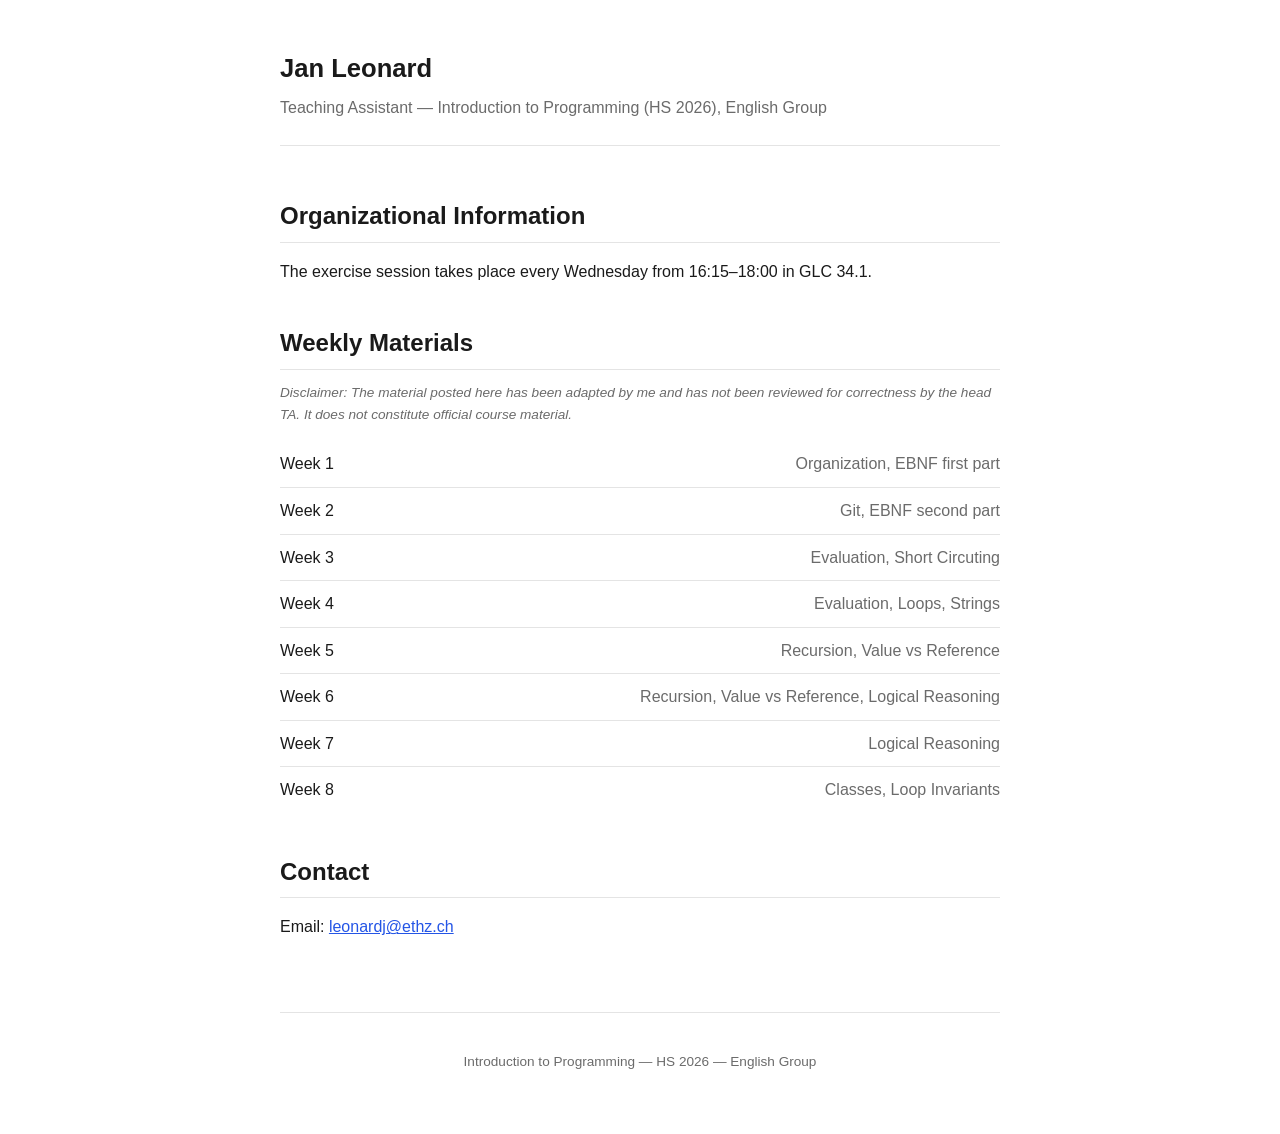
==== index.html @ 423efd96 "Update index.html" ====
<!doctype html>
<html lang="en">
<head>
<meta charset="UTF-8">
<meta name="viewport" content="width=device-width, initial-scale=1">
<title>Eprog TA — HS 2026</title>
<link rel="stylesheet" href="style.css">
</head>
<body>

<header>
  <h1>Jan Leonard</h1>
  <p class="subtitle">Teaching Assistant — Introduction to Programming (HS 2026), English Group</p>
</header>

<main>
  <section id="organisation">
    <h2>Organizational Information</h2>
    <p>The exercise session takes place every Wednesday from 16:15–18:00 in GLC 34.1.</p>
  </section>
  
  <section>
  <h2>Weekly Materials</h2>
  <p class="disclaimer">Disclaimer: The material posted here has been adapted by me and has not been reviewed for correctness by the head TA. It does not constitute official course material.</p>
  <ul class="week-list">
    <li><a href="weeks/week-01.html"><span>Week 1</span><span class="week-topic">Organization, EBNF first part</span></a></li>
    <li><a href="weeks/week-02.html"><span>Week 2</span><span class="week-topic">Git, EBNF second part</span></a></li>
    <li><a href="weeks/week-03.html"><span>Week 3</span><span class="week-topic">Evaluation, Short Circuting</span></a></li>
    <li><a href="weeks/week-04.html"><span>Week 4</span><span class="week-topic">Evaluation, Loops, Strings</span></a></li>
    <li><a href="weeks/week-05.html"><span>Week 5</span><span class="week-topic">Recursion, Value vs Reference</span></a></li>
    <li><a href="weeks/week-06.html"><span>Week 6</span><span class="week-topic">Recursion, Value vs Reference, Logical Reasoning</span></a></li>
    <li><a href="weeks/week-07.html"><span>Week 7</span><span class="week-topic">Logical Reasoning</span></a></li>
    <li><a href="weeks/week-08.html"><span>Week 8</span><span class="week-topic">Classes, Loop Invariants</span></a></li>
  </ul>
</section>

  <section id="contact">
    <h2>Contact</h2>
    <p>Email: <a href="mailto:leonardj@ethz.ch">leonardj@ethz.ch</a></p>
  </section>

</main>

<footer>
  <p>Introduction to Programming — HS 2026 — English Group</p>
</footer>

</body>
</html>
---- style.css ----
/* Minimal styling for the Eprog TA site */

:root {
  --text: #1a1a1a;
  --muted: #6b6b6b;
  --bg: #ffffff;
  --line: #e4e4e4;
  --accent: #2455e6;
  --max-width: 720px;
}

* {
  box-sizing: border-box;
}

html {
  height: 100%;
}

body {
  margin: 0;
  padding: 0 20px;
  font-family: -apple-system, BlinkMacSystemFont, "Segoe UI", Helvetica, Arial, sans-serif;
  color: var(--text);
  background: var(--bg);
  line-height: 1.6;
  min-height: 100vh;
  display: flex;
  flex-direction: column;
}

header, main, footer {
  max-width: var(--max-width);
  margin: 0 auto;
  width: 100%;
}

header {
  padding: 48px 0 24px;
  border-bottom: 1px solid var(--line);
}

header h1 {
  margin: 0 0 6px;
  font-size: 1.6rem;
}

.subtitle {
  margin: 0;
  color: var(--muted);
  font-size: 1rem;
}

.disclaimer {
  font-size: 0.85rem;
  color: var(--muted);
  font-style: italic;
  margin: 0 0 16px;
}

main {
  padding: 32px 0;
  flex: 1;
}

section {
  margin-bottom: 40px;
}

h2 {
  font-size: 1.5rem;
  margin-bottom: 12px;
  border-bottom: 1px solid var(--line);
  padding-bottom: 6px;
}

ul {
  list-style: none;
  padding: 0;
  margin: 0;
}

.week-list li {
  padding: 10px 0;
  border-bottom: 1px solid var(--line);
}

.week-list li:last-child {
  border-bottom: none;
}

.week-list a {
  display: flex;
  justify-content: space-between;
  text-decoration: none;
  color: var(--text);
  font-weight: 500;
}

.week-list a:hover {
  color: var(--accent);
}

.week-topic {
  color: var(--muted);
  font-weight: 400;
}

a {
  color: var(--accent);
}

a.back {
  display: inline-block;
  margin-bottom: 16px;
  font-size: 0.9rem;
  text-decoration: none;
}

footer {
  padding: 24px 0 48px;
  color: var(--muted);
  font-size: 0.85rem;
  border-top: 1px solid var(--line);
  text-align: center;
}

.placeholder {
  color: var(--muted);
  font-style: italic;
}

@media (max-width: 480px) {
  header {
    padding-top: 32px;
  }
}
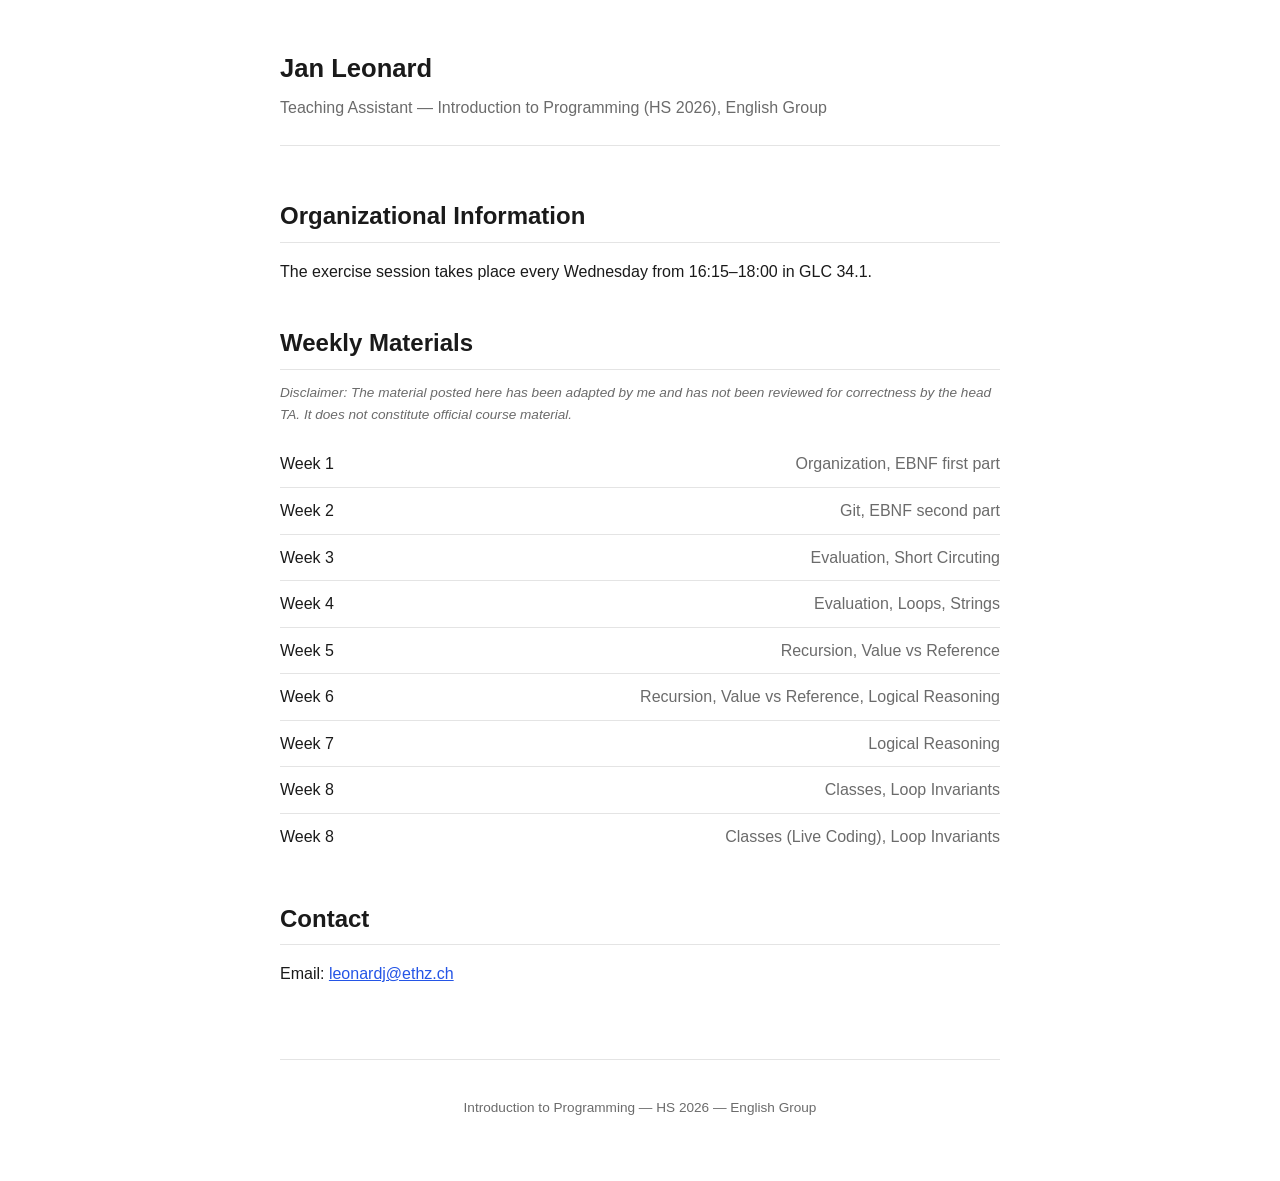
==== commit e28cdf0b: "Update index.html" ====
--- a/index.html
+++ b/index.html
@@ -31,6 +31,7 @@
     <li><a href="weeks/week-06.html"><span>Week 6</span><span class="week-topic">Recursion, Value vs Reference, Logical Reasoning</span></a></li>
     <li><a href="weeks/week-07.html"><span>Week 7</span><span class="week-topic">Logical Reasoning</span></a></li>
     <li><a href="weeks/week-08.html"><span>Week 8</span><span class="week-topic">Classes, Loop Invariants</span></a></li>
+    <li><a href="weeks/week-09.html"><span>Week 8</span><span class="week-topic">Classes (Live Coding), Loop Invariants</span></a></li>
   </ul>
 </section>
 
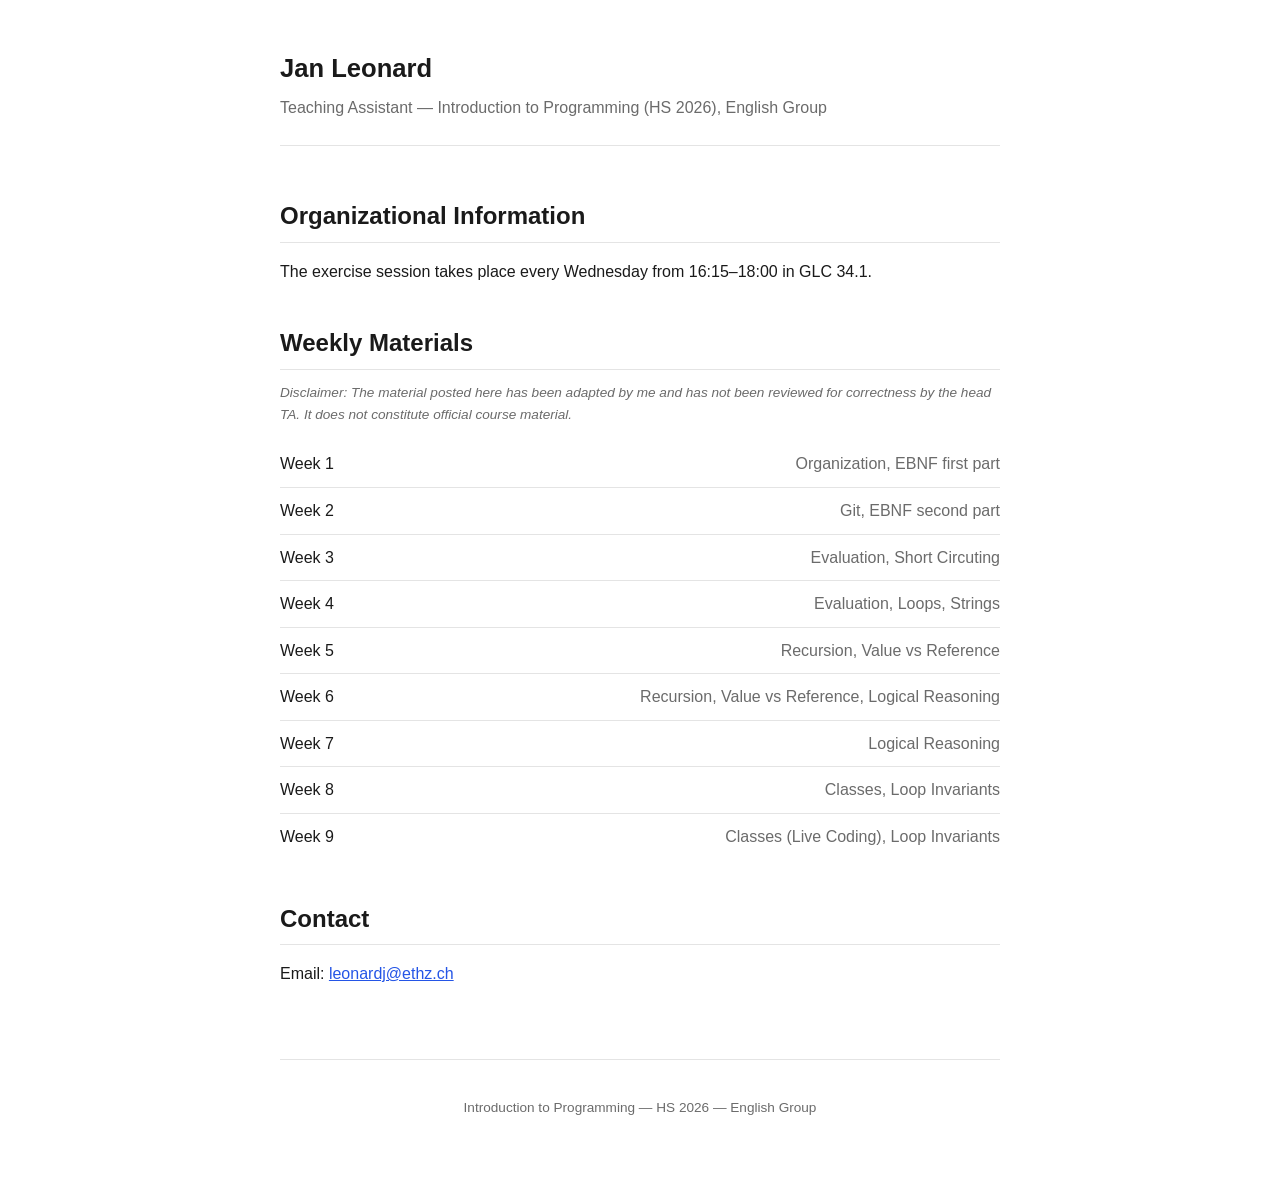
==== commit 1f36f6a1: "Correct week number from 8 to 9 in index.html" ====
--- a/index.html
+++ b/index.html
@@ -31,7 +31,7 @@
     <li><a href="weeks/week-06.html"><span>Week 6</span><span class="week-topic">Recursion, Value vs Reference, Logical Reasoning</span></a></li>
     <li><a href="weeks/week-07.html"><span>Week 7</span><span class="week-topic">Logical Reasoning</span></a></li>
     <li><a href="weeks/week-08.html"><span>Week 8</span><span class="week-topic">Classes, Loop Invariants</span></a></li>
-    <li><a href="weeks/week-09.html"><span>Week 8</span><span class="week-topic">Classes (Live Coding), Loop Invariants</span></a></li>
+    <li><a href="weeks/week-09.html"><span>Week 9</span><span class="week-topic">Classes (Live Coding), Loop Invariants</span></a></li>
   </ul>
 </section>
 
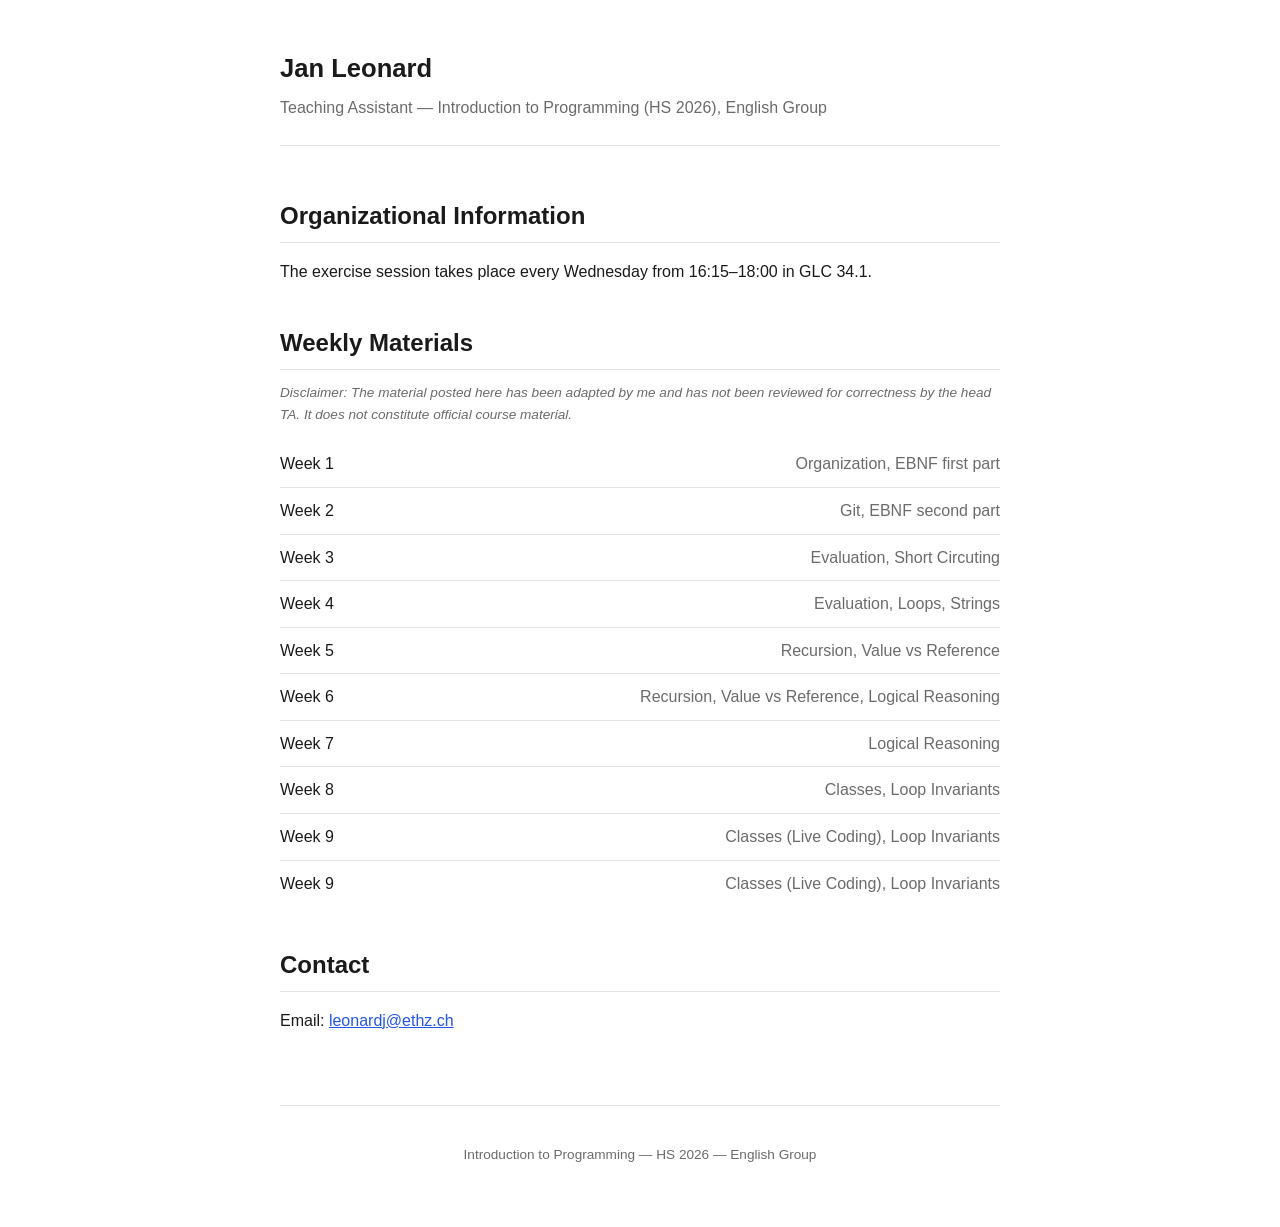
==== commit f5a2574b: "Update index.html" ====
--- a/index.html
+++ b/index.html
@@ -32,6 +32,7 @@
     <li><a href="weeks/week-07.html"><span>Week 7</span><span class="week-topic">Logical Reasoning</span></a></li>
     <li><a href="weeks/week-08.html"><span>Week 8</span><span class="week-topic">Classes, Loop Invariants</span></a></li>
     <li><a href="weeks/week-09.html"><span>Week 9</span><span class="week-topic">Classes (Live Coding), Loop Invariants</span></a></li>
+    <li><a href="weeks/week-09.html"><span>Week 9</span><span class="week-topic">Classes (Live Coding), Loop Invariants</span></a></li>
   </ul>
 </section>
 
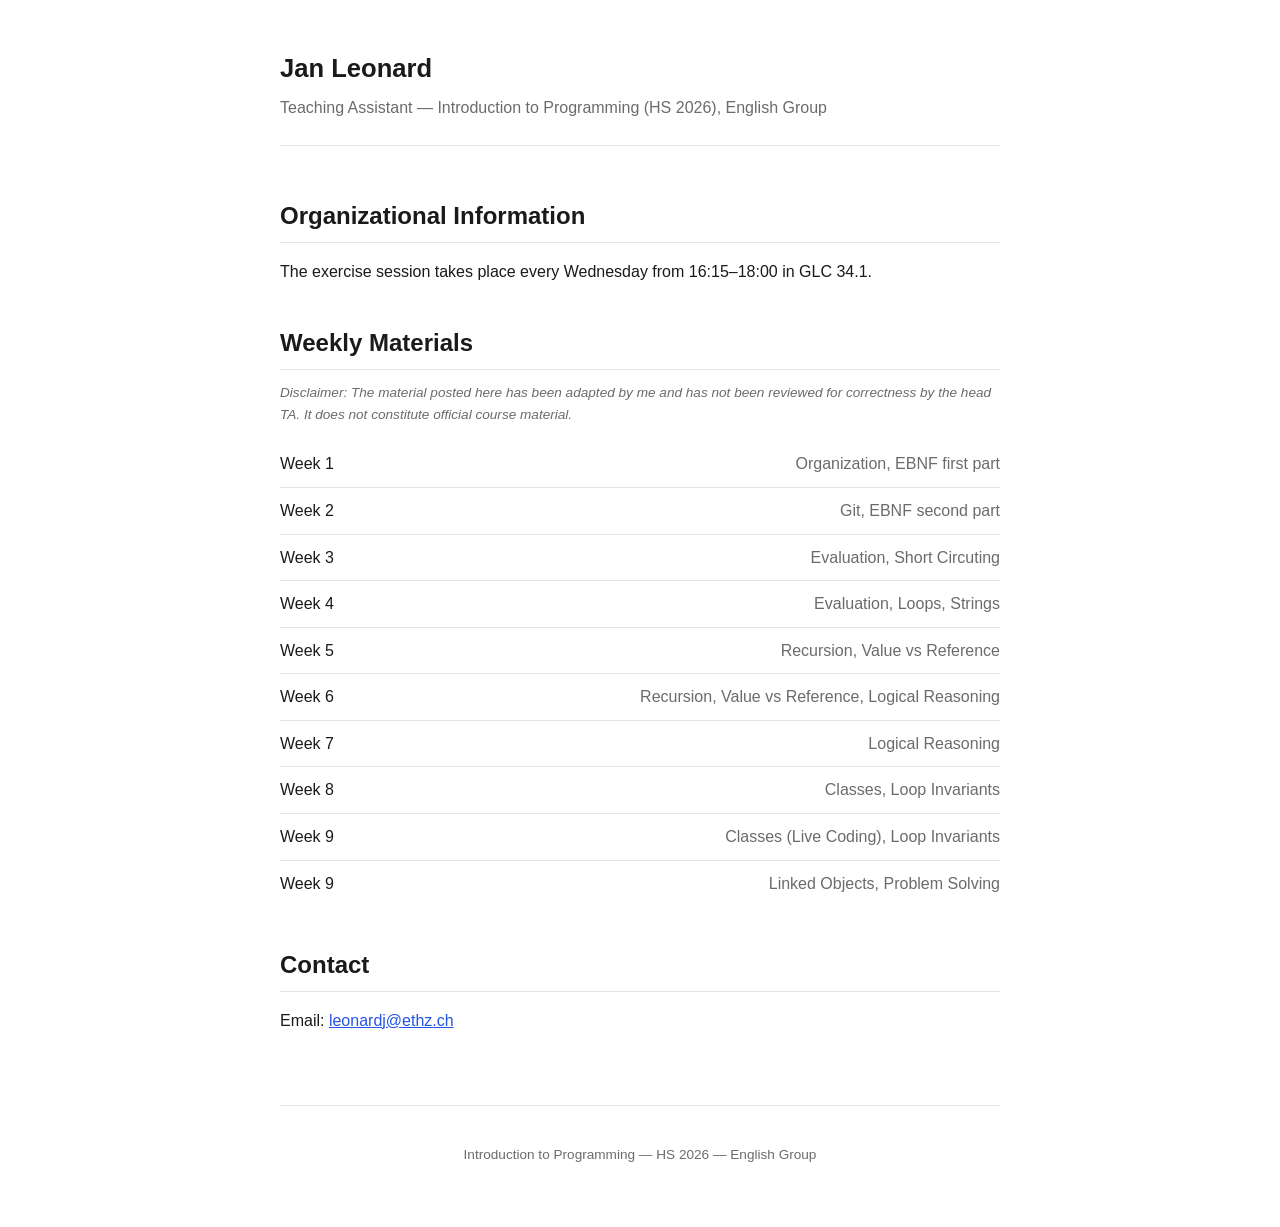
==== commit 7cf4f8f9: "Update index.html" ====
--- a/index.html
+++ b/index.html
@@ -32,7 +32,7 @@
     <li><a href="weeks/week-07.html"><span>Week 7</span><span class="week-topic">Logical Reasoning</span></a></li>
     <li><a href="weeks/week-08.html"><span>Week 8</span><span class="week-topic">Classes, Loop Invariants</span></a></li>
     <li><a href="weeks/week-09.html"><span>Week 9</span><span class="week-topic">Classes (Live Coding), Loop Invariants</span></a></li>
-    <li><a href="weeks/week-09.html"><span>Week 9</span><span class="week-topic">Classes (Live Coding), Loop Invariants</span></a></li>
+    <li><a href="weeks/week-09.html"><span>Week 9</span><span class="week-topic">Linked Objects, Problem Solving</span></a></li>
   </ul>
 </section>
 
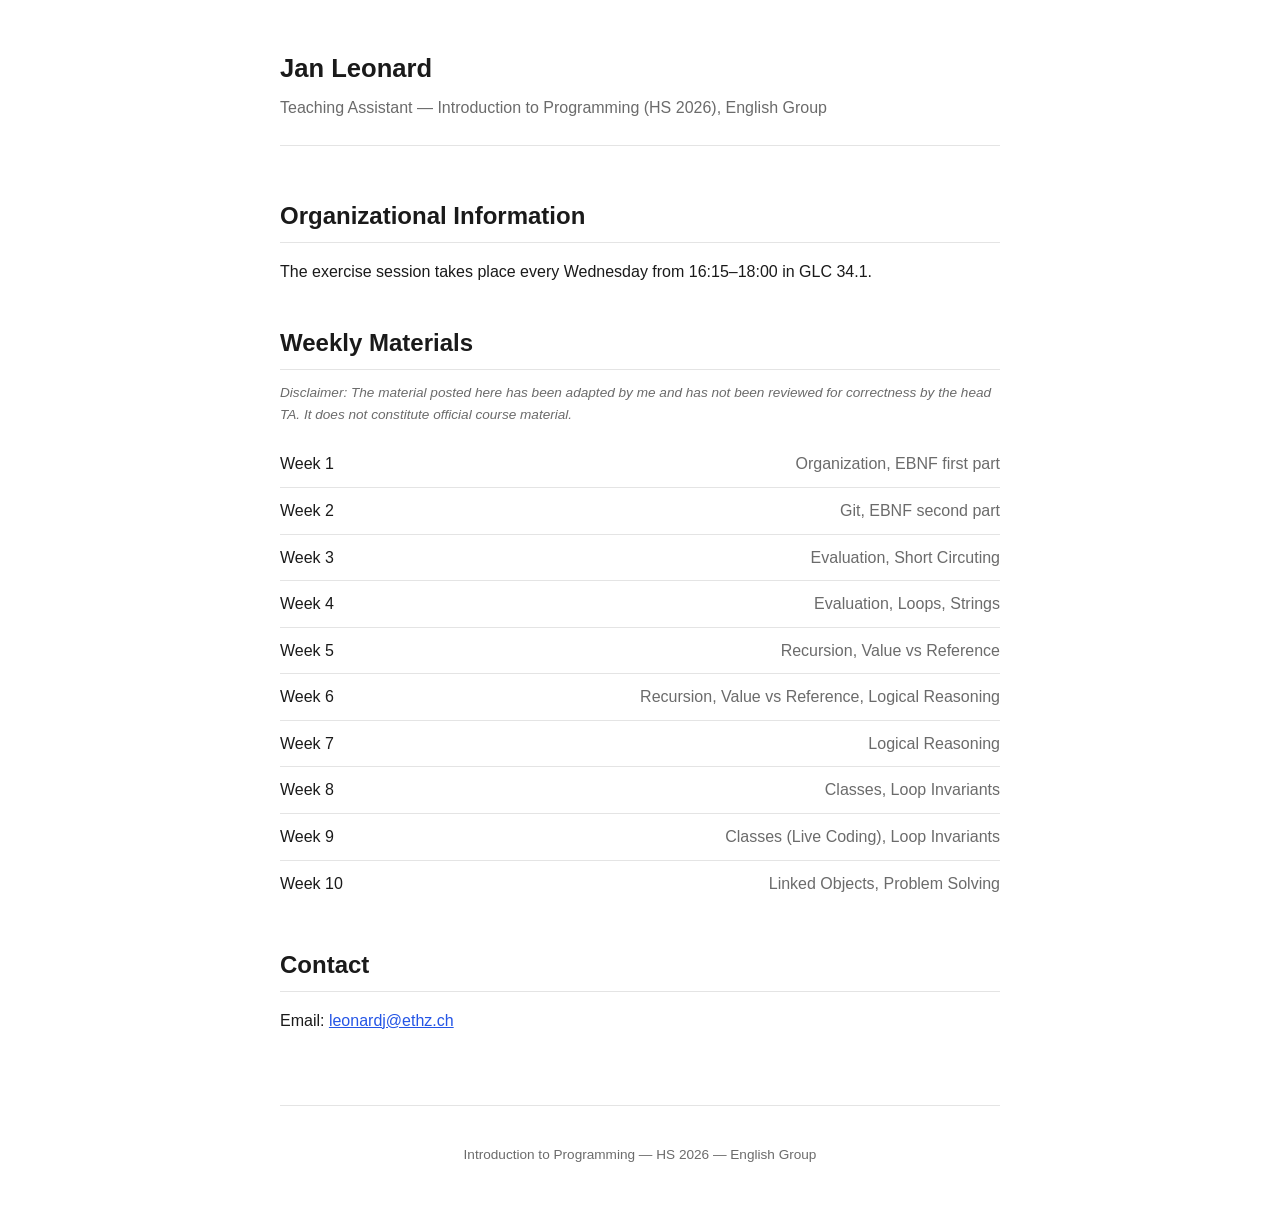
==== commit e6fd964a: "Update index.html" ====
--- a/index.html
+++ b/index.html
@@ -32,7 +32,7 @@
     <li><a href="weeks/week-07.html"><span>Week 7</span><span class="week-topic">Logical Reasoning</span></a></li>
     <li><a href="weeks/week-08.html"><span>Week 8</span><span class="week-topic">Classes, Loop Invariants</span></a></li>
     <li><a href="weeks/week-09.html"><span>Week 9</span><span class="week-topic">Classes (Live Coding), Loop Invariants</span></a></li>
-    <li><a href="weeks/week-09.html"><span>Week 9</span><span class="week-topic">Linked Objects, Problem Solving</span></a></li>
+    <li><a href="weeks/week-09.html"><span>Week 10</span><span class="week-topic">Linked Objects, Problem Solving</span></a></li>
   </ul>
 </section>
 
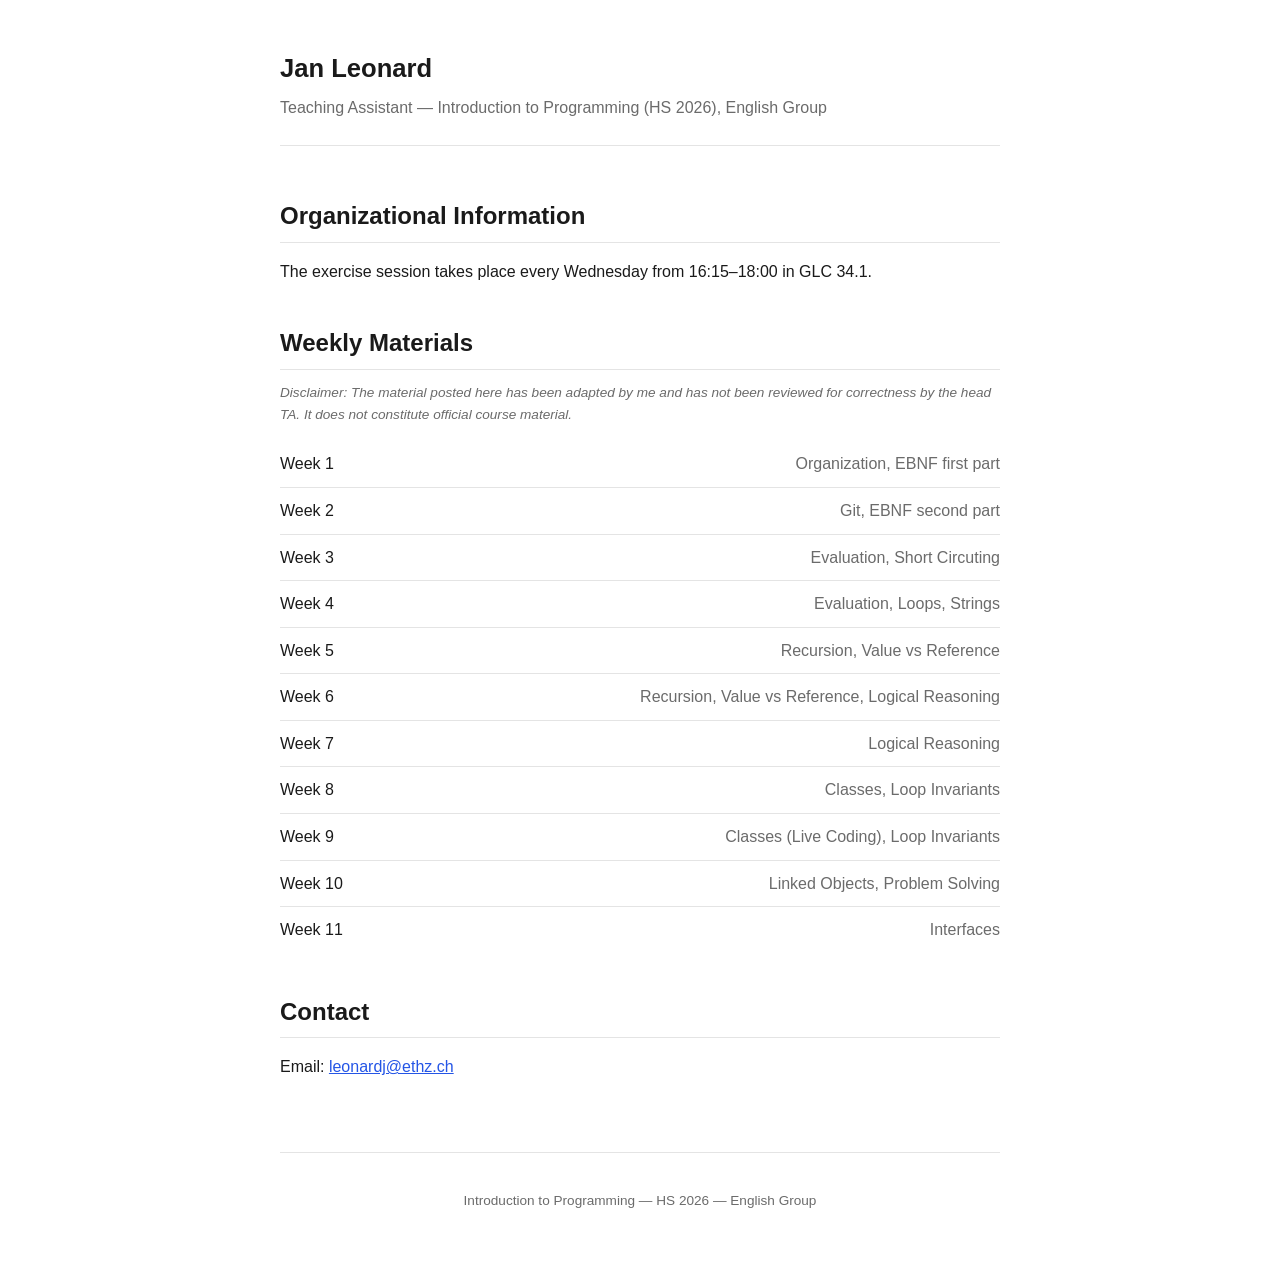
==== commit 109203cc: "Update index.html" ====
--- a/index.html
+++ b/index.html
@@ -32,7 +32,8 @@
     <li><a href="weeks/week-07.html"><span>Week 7</span><span class="week-topic">Logical Reasoning</span></a></li>
     <li><a href="weeks/week-08.html"><span>Week 8</span><span class="week-topic">Classes, Loop Invariants</span></a></li>
     <li><a href="weeks/week-09.html"><span>Week 9</span><span class="week-topic">Classes (Live Coding), Loop Invariants</span></a></li>
-    <li><a href="weeks/week-09.html"><span>Week 10</span><span class="week-topic">Linked Objects, Problem Solving</span></a></li>
+    <li><a href="weeks/week-10.html"><span>Week 10</span><span class="week-topic">Linked Objects, Problem Solving</span></a></li>
+    <li><a href="weeks/week-11.html"><span>Week 11</span><span class="week-topic">Interfaces</span></a></li>
   </ul>
 </section>
 
